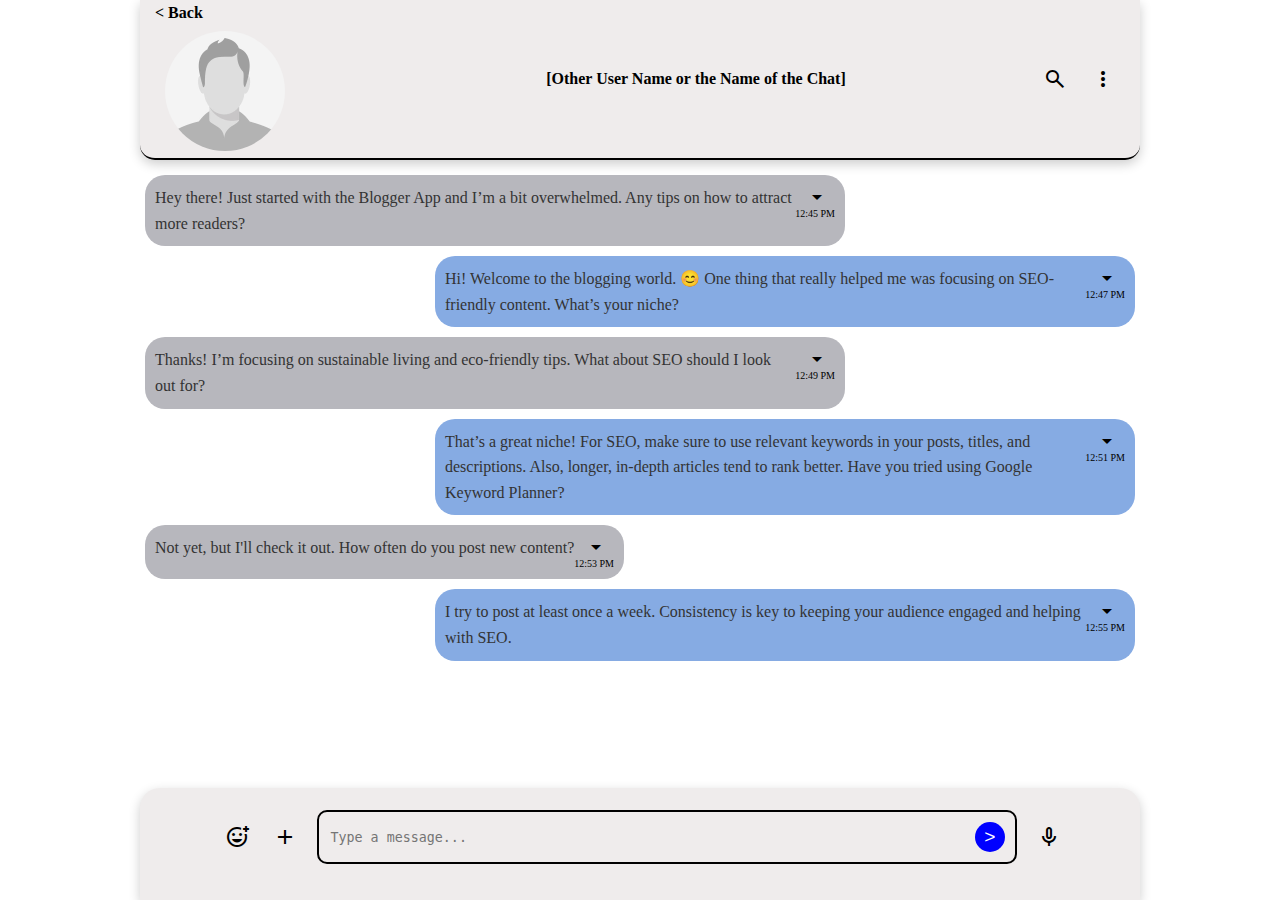
==== chat.html @ 7457af22 "initialize the blogger app" ====
<!DOCTYPE html>
<html lang="en">
  <head>
    <meta charset="UTF-8" />
    <meta
      name="description"
      content="This is a Chat page for the users of the app to communicate"
    />
    <meta name="viewport" content="width=device-width, initial-scale=1.0" />
    <title>Chat Page of the Blogger App</title>
    <link
      rel="stylesheet"
      href="https://fonts.googleapis.com/css2?family=Material+Symbols+Outlined:opsz,wght,FILL,GRAD@20..48,100..700,0..1,-50..200"
    />
    <link rel="stylesheet" href="reset.css" />
    <link rel="stylesheet" href="index.css" />
    <link rel="stylesheet" href="chat.css" />
  </head>
  <body>
    <header class="flex-display-row container header">
      <div style="width: 20%">
        <div id="back-button-container">
          <a href="/"> &lt; Back</a>
        </div>
        <a href="profile.html">
          <img
            src="images/tinified/avatar-john-doe.jpg"
            alt="User's Profile Picture"
          />
        </a>
      </div>
      <h4>[Other User Name or the Name of the Chat]</h4>
      <div id="icon-container">
        <span class="material-symbols-outlined icon"> search </span>
        <span class="material-symbols-outlined icon"> more_vert </span>
      </div>
    </header>
    <section id="chat-content-container" class="flex-display-col container">
      <div class="message-left message">
        <p>
          Hey there! Just started with the Blogger App and I’m a bit
          overwhelmed. Any tips on how to attract more readers?
        </p>
        <div class="flex-display-col">
          <span id="message-drop-down" class="material-symbols-outlined icon">
            arrow_drop_down
          </span>
          <span id="message-timestamp">12:45 PM</span>
        </div>
      </div>
      <div class="message-right message">
        <p>
          Hi! Welcome to the blogging world. 😊 One thing that really helped me
          was focusing on SEO-friendly content. What’s your niche?
        </p>
        <div>
          <div class="flex-display-col">
            <span id="message-drop-down" class="material-symbols-outlined icon">
              arrow_drop_down
            </span>
            <span id="message-timestamp">12:47 PM</span>
          </div>
        </div>
      </div>
      <div class="message-left message">
        <p>
          Thanks! I’m focusing on sustainable living and eco-friendly tips. What
          about SEO should I look out for?
        </p>
        <div class="flex-display-col">
          <span id="message-drop-down" class="material-symbols-outlined icon">
            arrow_drop_down
          </span>
          <span id="message-timestamp">12:49 PM</span>
        </div>
      </div>
      <div class="message-right message">
        <p>
          That’s a great niche! For SEO, make sure to use relevant keywords in
          your posts, titles, and descriptions. Also, longer, in-depth articles
          tend to rank better. Have you tried using Google Keyword Planner?
        </p>
        <div>
          <div class="flex-display-col">
            <span id="message-drop-down" class="material-symbols-outlined icon">
              arrow_drop_down
            </span>
            <span id="message-timestamp">12:51 PM</span>
          </div>
        </div>
      </div>
      <div class="message-left message">
        <p>
          Not yet, but I'll check it out. How often do you post new content?
        </p>
        <div id="message-add-info" class="flex-display-col">
          <span id="message-drop-down" class="material-symbols-outlined icon">
            arrow_drop_down
          </span>
          <span id="message-timestamp">12:53 PM</span>
        </div>
      </div>
      <div class="message-right message">
        <p>
          I try to post at least once a week. Consistency is key to keeping your
          audience engaged and helping with SEO.
        </p>
        <div>
          <div class="flex-display-col">
            <span id="message-drop-down" class="material-symbols-outlined icon">
              arrow_drop_down
            </span>
            <span id="message-timestamp">12:55 PM</span>
          </div>
        </div>
      </div>
    </section>
    <footer class="container">
      <div id="message-sender-container" class="flex-display-row container">
        <div style="padding-left: 15px">
          <span class="material-symbols-outlined icon"> add_reaction </span>
          <span class="material-symbols-outlined icon"> add </span>
        </div>
        <form id="typing-box-form" class="flex-display-row">
          <textarea
            name="content"
            placeholder="Type a message..."
            rows="1"
          ></textarea>
          <button type="submit">&gt;</button>
        </form>
        <span
          style="padding-right: 10px"
          class="material-symbols-outlined icon"
        >
          mic
        </span>
      </div>
    </footer>
    <script type="text/JavaScript" src="index.js"></script>
  </body>
</html>
---- index.css ----
/* Adding CSS variables to adjust the color of the application */
/* :root {
  --text-color: white;
  --body-background-color: black;
  --sticky-backgorund-color: rgb(239, 236, 236);
} */

:root {
  --text-color: black;
  --body-background-color: white;
  /* Sticky here refers to the sticky elems */
  --sticky-backgorund-color: rgb(239, 236, 236);
}

body {
  background-color: var(--body-background-color);
  color: var(--text-color);
}

.container {
  max-width: 1000px;
  width: 100%;
}

.content-container {
  max-width: 800px;
  margin: 80px;
  align-items: center;
}

#main-content-container {
  max-width: 800px;
  margin-top: 20px;
  align-items: center;
  height: 100%;
}

#main-content-section {
  align-items: center;
  height: 100%;
  flex-grow: 1;
}

body {
  display: flex;
  align-items: center;
  flex-direction: column;
  overflow-y: auto;
}

html,
body {
  margin: 0;
  min-height: 100vh;
}

.flex-display-row {
  display: flex;
  flex-direction: row;
}

.flex-display-col {
  display: flex;
  flex-direction: column;
}

footer {
  bottom: 0;
  border-top-left-radius: 20px;
  border-top-right-radius: 20px;
  padding-bottom: 2%;
  padding-top: 1%;
  margin-top: 5px;
}

.header {
  align-items: center;
  justify-content: space-between;
  border-bottom: 2px solid black;
  border-bottom-left-radius: 15px;
  border-bottom-right-radius: 15px;
  top: 0;
  max-height: 160px;
  padding: 15px;
}

.header,
footer {
  box-shadow: 0 4px 12px rgba(0, 0, 0, 0.2);
  background-color: var(--sticky-backgorund-color);
  position: sticky;
  z-index: 1;
}

.header a {
  text-decoration: none;
  color: black;
  font-weight: bold;
  transition: color 0.3s;
}

.header a:hover,
.header a:focus {
  color: #0056b3; /* Changes text color on hover/focus */
  text-decoration: underline; /* Adds underline on hover/focus */
}

.header > nav {
  margin: 10px;
}

.header li {
  margin: 10px 60px;
}

.header img {
  border-radius: 120px;
  width: 120px;
  height: 120px;
  margin: 10px;
}

.header img:hover {
  scale: 1.02;
}

input[type="search"]::placeholder {
  color: grey; /* Sets the color of the placeholder text */
  font-style: italic; /* Makes the placeholder text italic */
  text-align: left; /* Aligns the placeholder text to the left */
}

input[type="search"] {
  padding-left: 10px; /* Adds space inside the input on the left */
}

#search-box-form {
  width: 100%;
  align-items: center;
}

#search-box-form > input {
  width: 90%;
  height: 40px;
  border-radius: 20px;
}

h {
  font-weight: 800;
  font-size: larger;
}

.material-symbols-outlined {
  font-variation-settings: "FILL" 0, "wght" 400, "GRAD" 0, "opsz" 24;
}

.icon {
  margin: 10px;
  transition: color 0.3s;
}

.icon:hover {
  cursor: pointer;
  scale: 1.1;
  color: blue;
}

#typing-box-form {
  width: 90%;
  max-width: 700px;
  align-items: center;
  border: 2px solid black;
  border-radius: 10px;
  padding: 10px;
  margin: 10px;
}

#typing-box-form > textarea {
  width: calc(100% - 20px);

  /* Note that this would only disable manuel resizing ability for the user, 
  i.e. any script to resize its height dynamically will continue to work*/
  resize: none;

  border: none;
  background-color: rgb(239, 236, 236);
  overflow-y: auto;
  max-height: 20vh;
  line-height: 1.6em;
  outline: none;
}

#typing-box-form > button {
  height: 30px;
  width: 30px;
  border: none;
  border-radius: 30px;
  margin-left: 10px;
  background-color: blue;
  color: white;
  font-size: larger;
}

#typing-box-form > button:hover {
  scale: 1.03;
  cursor: pointer;
  color: black;
  background-color: white;
}

p {
  text-align: left;
  text-indent: 0;
  font-size: 1rem;
  line-height: 1.6;
  color: #333;
}
---- chat.css ----
/* 
    flex-grow: 1 => Will have the chat content fill all the available space.
    Pushing the message-sender-container to the bottom of the page.
*/
#chat-content-container {
  flex-grow: 1;
  padding-top: 10px;
}

#message-sender-container {
  align-items: center;
  justify-content: center;
}

.message {
  margin: 5px;
  padding: 10px;
  border-radius: 20px;
  max-width: 70%;
  display: flex;
}

.message-left {
  align-self: flex-start;
  background-color: rgb(183, 183, 189);
}

.message-right {
  align-self: flex-end;
  background-color: rgb(134, 171, 227);
}

#message-drop-down {
  margin: 0;
  margin-left: 10px;
}

#message-timestamp {
  white-space: nowrap;
  font-size: x-small;
}

#message-add-info {
  justify-content: center;
}

#back-button-container {
  margin-top: 10px;
}

/* #icon-container {
  margin-left: 20px;
} */

.header h4 {
  margin: 20px 20px;
  margin-left: 30px;
  text-align: center;
}

@media screen and (max-width: 680px) {
  .header img {
    width: 90%;
    height: 90%;
    min-width: 70px;
    min-height: 70px;
  }
}
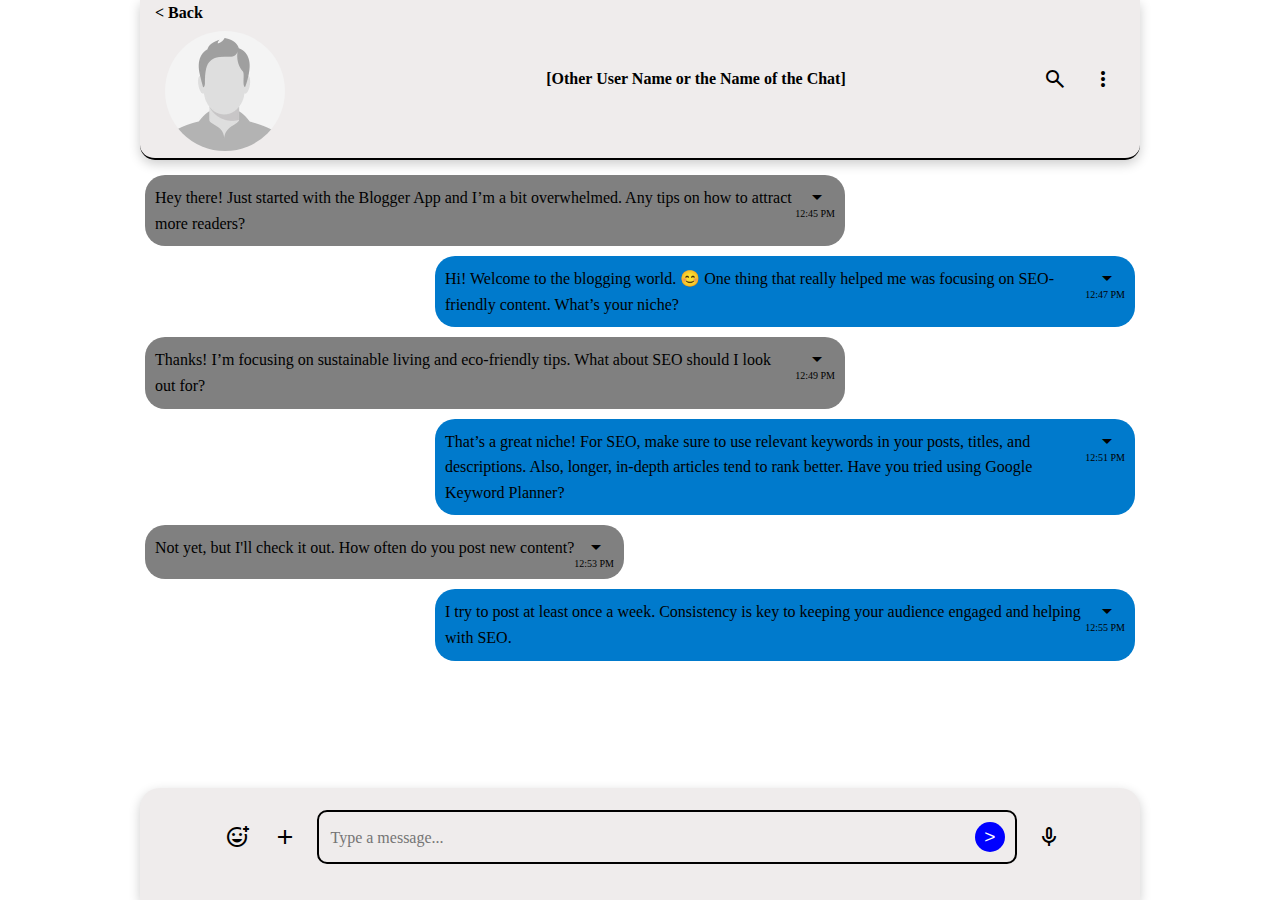
==== commit cd508077: "initialize repo" ====
--- a/chat.html
+++ b/chat.html
@@ -137,6 +137,6 @@
         </span>
       </div>
     </footer>
-    <script type="text/JavaScript" src="index.js"></script>
+    <script type="text/JavaScript" src="scripts/index.js"></script>
   </body>
 </html>
--- a/index.css
+++ b/index.css
@@ -1,20 +1,20 @@
 /* Adding CSS variables to adjust the color of the application */
+/* Refer to these values for the dark mode */
 /* :root {
   --text-color: white;
   --body-background-color: black;
-  --sticky-backgorund-color: rgb(239, 236, 236);
+  --sticky-background-color: rgb(65, 63, 63);
+  --feed-content-color: #413f3f;
 } */
 
 :root {
   --text-color: black;
   --body-background-color: white;
-  /* Sticky here refers to the sticky elems */
-  --sticky-backgorund-color: rgb(239, 236, 236);
-}
-
-body {
-  background-color: var(--body-background-color);
-  color: var(--text-color);
+  /* Sticky here refers to the sticky elems  */
+  --sticky-background-color: rgb(239, 236, 236);
+  --feed-content-color: #f9f9f9;
+  --font-size: 16px;
+  --font-family: serif;
 }
 
 .container {
@@ -52,6 +52,10 @@
 body {
   margin: 0;
   min-height: 100vh;
+  font-family: var(--font-family);
+  font-size: var(--font-size);
+  background-color: var(--body-background-color);
+  color: var(--text-color);
 }
 
 .flex-display-row {
@@ -87,14 +91,14 @@
 .header,
 footer {
   box-shadow: 0 4px 12px rgba(0, 0, 0, 0.2);
-  background-color: var(--sticky-backgorund-color);
+  background-color: var(--sticky-background-color);
   position: sticky;
   z-index: 1;
 }
 
 .header a {
   text-decoration: none;
-  color: black;
+  color: var(--text-color);
   font-weight: bold;
   transition: color 0.3s;
 }
@@ -125,13 +129,15 @@
 }
 
 input[type="search"]::placeholder {
-  color: grey; /* Sets the color of the placeholder text */
-  font-style: italic; /* Makes the placeholder text italic */
-  text-align: left; /* Aligns the placeholder text to the left */
+  color: grey;
+  font-style: italic;
+  text-align: left;
 }
 
 input[type="search"] {
-  padding-left: 10px; /* Adds space inside the input on the left */
+  padding-left: 10px;
+  /* color: inherit; */
+  font: inherit;
 }
 
 #search-box-form {
@@ -179,11 +185,13 @@
   width: calc(100% - 20px);
 
   /* Note that this would only disable manuel resizing ability for the user, 
-  i.e. any script to resize its height dynamically will continue to work*/
+  i.e. any script to resize its height dynamically will continue to work */
   resize: none;
 
   border: none;
-  background-color: rgb(239, 236, 236);
+  background-color: inherit;
+  color: inherit;
+  font: inherit;
   overflow-y: auto;
   max-height: 20vh;
   line-height: 1.6em;
@@ -213,5 +221,9 @@
   text-indent: 0;
   font-size: 1rem;
   line-height: 1.6;
-  color: #333;
-}
+  color: var(--text-color);
+}
+
+a {
+  color: var(--text-color);
+}
--- a/chat.css
+++ b/chat.css
@@ -22,12 +22,12 @@
 
 .message-left {
   align-self: flex-start;
-  background-color: rgb(183, 183, 189);
+  background-color: rgb(128, 128, 128);
 }
 
 .message-right {
   align-self: flex-end;
-  background-color: rgb(134, 171, 227);
+  background-color: rgb(0, 122, 204);
 }
 
 #message-drop-down {
